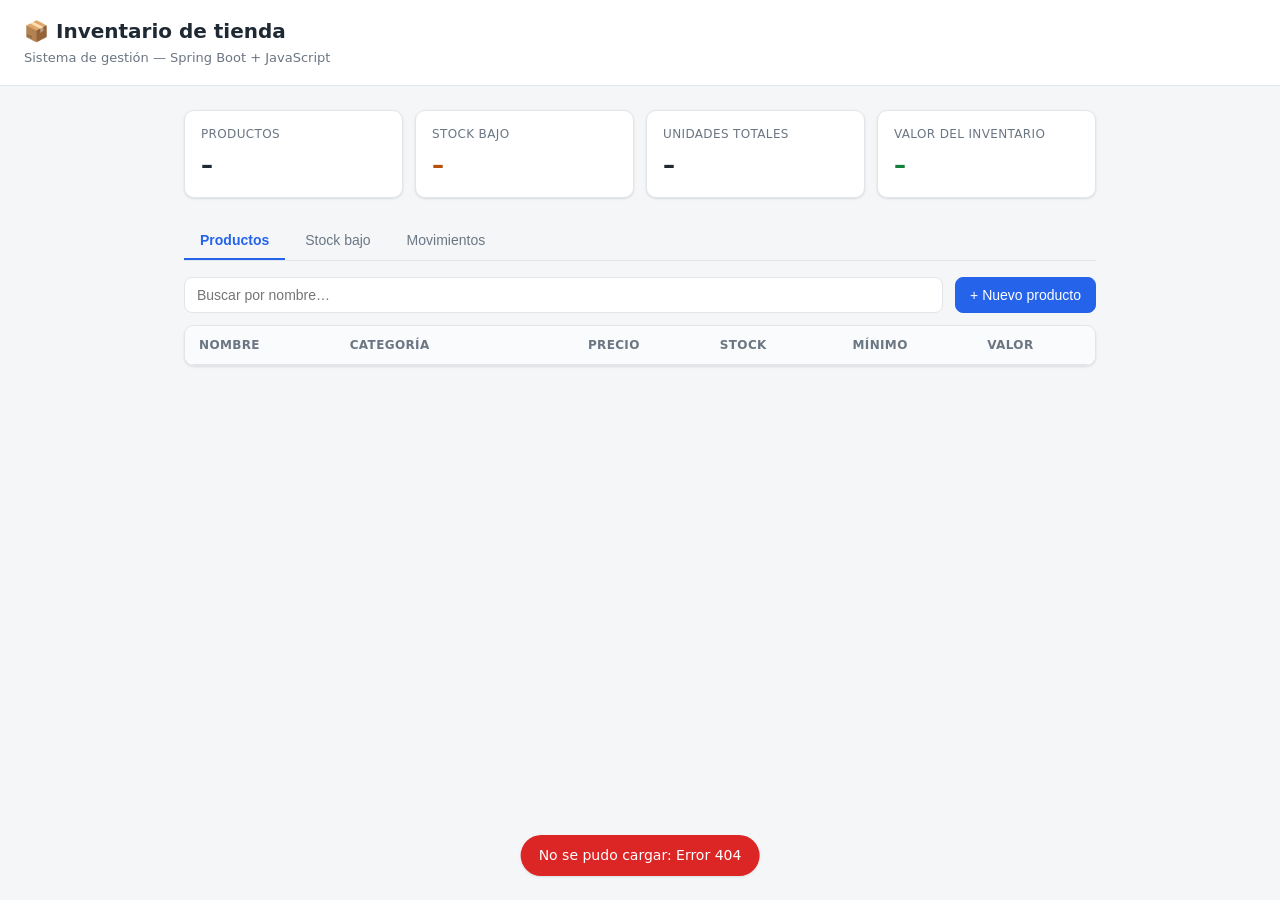
==== src/main/resources/static/index.html @ 559b766b "App web de gestión de inventario: Spring Boot + REST API + frontend JS Arquitectura por capas (contr" ====
<!DOCTYPE html>
<html lang="es">
<head>
    <meta charset="UTF-8">
    <meta name="viewport" content="width=device-width, initial-scale=1.0">
    <title>Inventario · Gestión de tienda</title>
    <link rel="stylesheet" href="css/styles.css">
    <link rel="icon" href="data:image/svg+xml,<svg xmlns='http://www.w3.org/2000/svg' viewBox='0 0 100 100'><text y='.9em' font-size='90'>📦</text></svg>">
</head>
<body>
<header class="topbar">
    <h1>📦 Inventario de tienda</h1>
    <span class="topbar__sub">Sistema de gestión — Spring Boot + JavaScript</span>
</header>

<main class="container">

    <!-- Panel de resumen -->
    <section class="cards" id="cards">
        <article class="card"><span class="card__label">Productos</span><span class="card__value" id="kpiProductos">–</span></article>
        <article class="card card--warn"><span class="card__label">Stock bajo</span><span class="card__value" id="kpiStockBajo">–</span></article>
        <article class="card"><span class="card__label">Unidades totales</span><span class="card__value" id="kpiUnidades">–</span></article>
        <article class="card card--money"><span class="card__label">Valor del inventario</span><span class="card__value" id="kpiValor">–</span></article>
    </section>

    <!-- Pestañas -->
    <nav class="tabs">
        <button class="tab is-active" data-tab="productos">Productos</button>
        <button class="tab" data-tab="stockBajo">Stock bajo</button>
        <button class="tab" data-tab="movimientos">Movimientos</button>
    </nav>

    <!-- Tab: productos -->
    <section id="tab-productos" class="tabpanel">
        <div class="toolbar">
            <input type="search" id="buscador" placeholder="Buscar por nombre…" autocomplete="off">
            <button class="btn btn--primary" id="btnNuevo">+ Nuevo producto</button>
        </div>
        <div class="tabla-wrap">
            <table class="tabla">
                <thead>
                <tr>
                    <th>Nombre</th><th>Categoría</th><th class="num">Precio</th>
                    <th class="num">Stock</th><th class="num">Mínimo</th>
                    <th class="num">Valor</th><th></th>
                </tr>
                </thead>
                <tbody id="tbodyProductos"></tbody>
            </table>
        </div>
    </section>

    <!-- Tab: stock bajo -->
    <section id="tab-stockBajo" class="tabpanel" hidden>
        <p class="hint">Productos cuyo stock está en el mínimo o por debajo. Registra una entrada para reponerlos.</p>
        <div class="tabla-wrap">
            <table class="tabla">
                <thead>
                <tr><th>Nombre</th><th>Categoría</th><th class="num">Stock</th><th class="num">Mínimo</th><th></th></tr>
                </thead>
                <tbody id="tbodyStockBajo"></tbody>
            </table>
        </div>
    </section>

    <!-- Tab: movimientos -->
    <section id="tab-movimientos" class="tabpanel" hidden>
        <p class="hint">Historial de entradas y salidas de stock. No se puede editar: es la trazabilidad.</p>
        <div class="tabla-wrap">
            <table class="tabla">
                <thead>
                <tr><th>Fecha</th><th>Producto</th><th>Tipo</th><th class="num">Cantidad</th><th class="num">Stock final</th><th>Motivo</th></tr>
                </thead>
                <tbody id="tbodyMovimientos"></tbody>
            </table>
        </div>
    </section>
</main>

<!-- Modal: crear / editar producto -->
<dialog id="dlgProducto">
    <form method="dialog" id="formProducto">
        <h2 id="dlgProductoTitulo">Nuevo producto</h2>
        <label>Nombre <input name="nombre" required maxlength="120"></label>
        <label>Categoría <input name="categoria" maxlength="60" list="categorias"></label>
        <datalist id="categorias"></datalist>
        <div class="grid2">
            <label>Precio (USD) <input name="precio" type="number" min="0" step="0.01" required></label>
            <label>Stock actual <input name="stock" type="number" min="0" step="1" required></label>
        </div>
        <label>Stock mínimo (alerta) <input name="stockMinimo" type="number" min="0" step="1" required></label>
        <p class="form-error" id="errProducto" hidden></p>
        <menu>
            <button value="cancel" class="btn">Cancelar</button>
            <button value="ok" class="btn btn--primary" id="btnGuardarProducto">Guardar</button>
        </menu>
    </form>
</dialog>

<!-- Modal: registrar movimiento -->
<dialog id="dlgMovimiento">
    <form method="dialog" id="formMovimiento">
        <h2>Registrar movimiento</h2>
        <p class="dlg-producto" id="movProductoNombre"></p>
        <input type="hidden" name="productoId">
        <div class="grid2">
            <label>Tipo
                <select name="tipo">
                    <option value="ENTRADA">Entrada (+)</option>
                    <option value="SALIDA">Salida (−)</option>
                </select>
            </label>
            <label>Cantidad <input name="cantidad" type="number" min="1" step="1" required></label>
        </div>
        <label>Motivo <input name="motivo" maxlength="200" placeholder="Compra a proveedor, venta, merma…"></label>
        <p class="form-error" id="errMovimiento" hidden></p>
        <menu>
            <button value="cancel" class="btn">Cancelar</button>
            <button value="ok" class="btn btn--primary">Registrar</button>
        </menu>
    </form>
</dialog>

<div id="toast" class="toast" hidden></div>

<script src="js/app.js"></script>
</body>
</html>
---- src/main/resources/static/css/styles.css ----
:root {
    --bg: #f4f6f8;
    --surface: #ffffff;
    --border: #e2e6ea;
    --text: #1f2933;
    --text-soft: #6b7683;
    --primary: #2563eb;
    --primary-dark: #1d4ed8;
    --warn: #b45309;
    --warn-bg: #fef3c7;
    --danger: #dc2626;
    --ok: #15803d;
    --shadow: 0 1px 3px rgba(0, 0, 0, .08), 0 1px 2px rgba(0, 0, 0, .04);
}

* { box-sizing: border-box; }

html { color-scheme: light; }

body {
    margin: 0;
    background: var(--bg);
    color: var(--text);
    font: 15px/1.5 system-ui, -apple-system, "Segoe UI", Roboto, sans-serif;
}

.topbar {
    background: var(--surface);
    border-bottom: 1px solid var(--border);
    padding: 16px 24px;
}
.topbar h1 { margin: 0; font-size: 20px; }
.topbar__sub { color: var(--text-soft); font-size: 13px; }

.container { max-width: 960px; margin: 0 auto; padding: 24px; }

/* --- Tarjetas de resumen --- */
.cards {
    display: grid;
    grid-template-columns: repeat(4, 1fr);
    gap: 12px;
    margin-bottom: 24px;
}
.card {
    background: var(--surface);
    border: 1px solid var(--border);
    border-radius: 10px;
    padding: 14px 16px;
    display: flex;
    flex-direction: column;
    gap: 4px;
    box-shadow: var(--shadow);
}
.card__label { font-size: 12px; color: var(--text-soft); text-transform: uppercase; letter-spacing: .03em; }
.card__value { font-size: 24px; font-weight: 700; }
.card--warn .card__value { color: var(--warn); }
.card--money .card__value { color: var(--ok); }

/* --- Pestañas --- */
.tabs { display: flex; gap: 4px; border-bottom: 1px solid var(--border); margin-bottom: 16px; }
.tab {
    background: none;
    border: none;
    padding: 10px 16px;
    font-size: 14px;
    color: var(--text-soft);
    cursor: pointer;
    border-bottom: 2px solid transparent;
}
.tab.is-active { color: var(--primary); border-bottom-color: var(--primary); font-weight: 600; }

/* --- Toolbar --- */
.toolbar { display: flex; gap: 12px; margin-bottom: 12px; }
.toolbar input[type="search"] {
    flex: 1;
    padding: 9px 12px;
    border: 1px solid var(--border);
    border-radius: 8px;
    font-size: 14px;
    background: var(--surface);
    color: var(--text);
}
.hint { color: var(--text-soft); font-size: 13px; margin: 0 0 12px; }

/* --- Tabla --- */
.tabla-wrap { overflow-x: auto; background: var(--surface); border: 1px solid var(--border); border-radius: 10px; box-shadow: var(--shadow); }
.tabla { width: 100%; border-collapse: collapse; font-size: 14px; }
.tabla th, .tabla td { padding: 10px 14px; text-align: left; border-bottom: 1px solid var(--border); }
.tabla th { background: #fafbfc; font-size: 12px; text-transform: uppercase; letter-spacing: .03em; color: var(--text-soft); }
.tabla tbody tr:last-child td { border-bottom: none; }
.tabla .num { text-align: right; }
.tabla tr:hover td { background: #f8fafc; }
.fila-alerta td { background: var(--warn-bg) !important; }

.badge { display: inline-block; padding: 2px 8px; border-radius: 999px; font-size: 12px; font-weight: 600; }
.badge--entrada { background: #dcfce7; color: var(--ok); }
.badge--salida { background: #fee2e2; color: var(--danger); }
.badge--alerta { background: var(--warn-bg); color: var(--warn); }

/* --- Botones --- */
.btn {
    padding: 9px 14px;
    border: 1px solid var(--border);
    background: var(--surface);
    border-radius: 8px;
    font-size: 14px;
    cursor: pointer;
    color: var(--text);
}
.btn:hover { background: #f1f5f9; }
.btn--primary { background: var(--primary); border-color: var(--primary); color: #fff; }
.btn--primary:hover { background: var(--primary-dark); }
.btn--icon { padding: 4px 8px; font-size: 13px; }
.btn--link { border: none; background: none; color: var(--primary); cursor: pointer; padding: 4px; }
.btn--danger { color: var(--danger); }

.acciones { display: flex; gap: 4px; justify-content: flex-end; }

/* --- Diálogos --- */
dialog {
    border: none;
    border-radius: 12px;
    padding: 24px;
    width: min(420px, 92vw);
    box-shadow: 0 20px 40px rgba(0, 0, 0, .2);
    background: var(--surface);
    color: var(--text);
}
dialog::backdrop { background: rgba(15, 23, 42, .45); }
dialog h2 { margin: 0 0 16px; font-size: 18px; }
dialog form label { display: block; margin-bottom: 12px; font-size: 13px; color: var(--text-soft); }
dialog form input, dialog form select {
    display: block;
    width: 100%;
    margin-top: 4px;
    padding: 8px 10px;
    border: 1px solid var(--border);
    border-radius: 8px;
    font-size: 14px;
    color: var(--text);
    background: var(--surface);
}
.grid2 { display: grid; grid-template-columns: 1fr 1fr; gap: 12px; }
dialog menu { display: flex; justify-content: flex-end; gap: 8px; margin: 16px 0 0; padding: 0; }
.dlg-producto { font-weight: 600; margin: 0 0 12px; }
.form-error { color: var(--danger); font-size: 13px; margin: 4px 0 0; }

/* --- Toast --- */
.toast {
    position: fixed;
    bottom: 24px;
    left: 50%;
    transform: translateX(-50%);
    background: var(--text);
    color: #fff;
    padding: 10px 18px;
    border-radius: 999px;
    font-size: 14px;
    box-shadow: var(--shadow);
    z-index: 10;
}
.toast--error { background: var(--danger); }

/* --- Responsive --- */
@media (max-width: 700px) {
    .cards { grid-template-columns: 1fr 1fr; }
    .container { padding: 16px; }
}
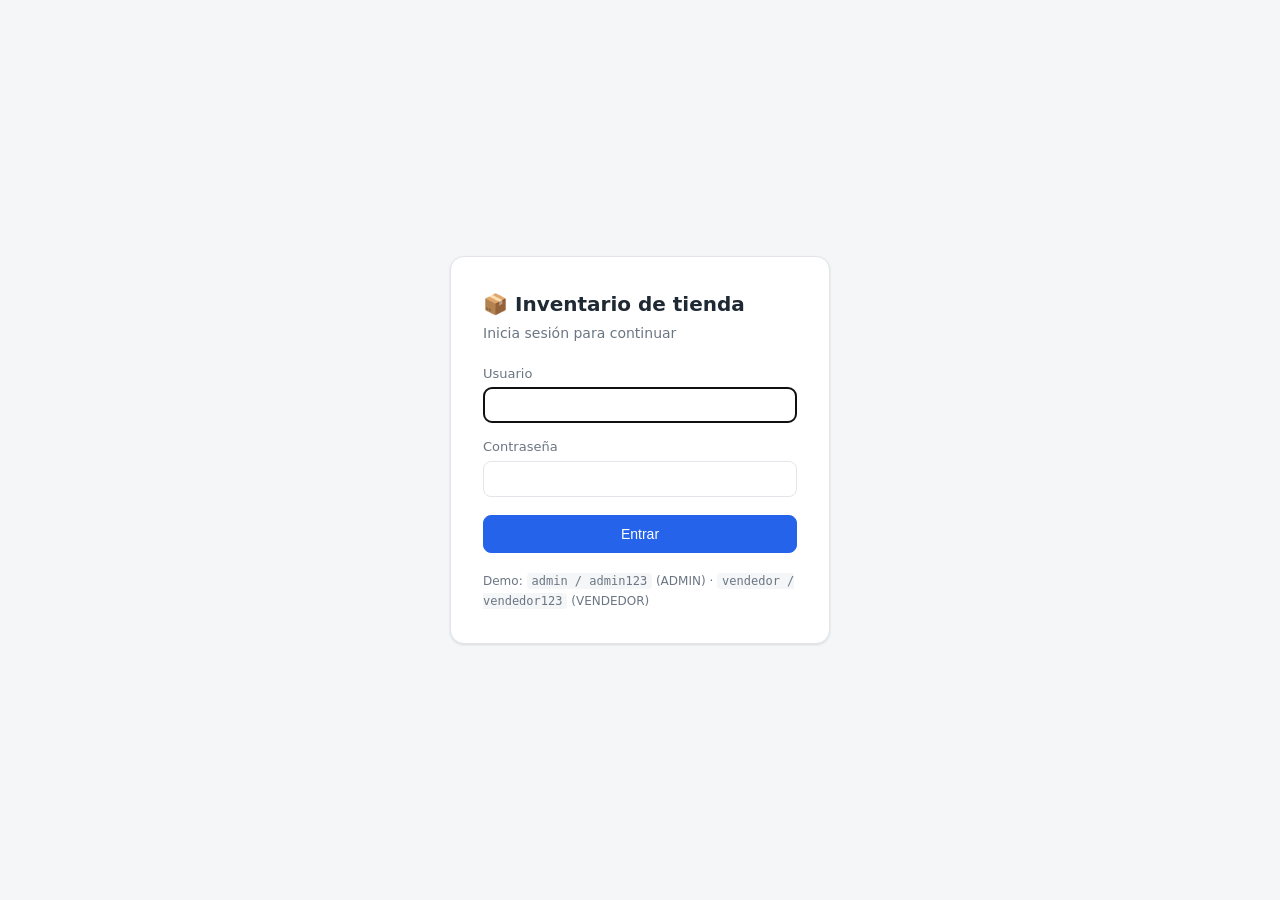
==== commit 5209c7db: "Autenticacion JWT con roles + despliegue con Docker/Render - Spring Security + JWT: login, filtro pr" ====
--- a/src/main/resources/static/index.html
+++ b/src/main/resources/static/index.html
@@ -9,8 +9,14 @@
 </head>
 <body>
 <header class="topbar">
-    <h1>📦 Inventario de tienda</h1>
-    <span class="topbar__sub">Sistema de gestión — Spring Boot + JavaScript</span>
+    <div>
+        <h1>📦 Inventario de tienda</h1>
+        <span class="topbar__sub">Sistema de gestión — Spring Boot + JavaScript</span>
+    </div>
+    <div class="topbar__user">
+        <span id="usuarioInfo"></span>
+        <button class="btn btn--icon" id="btnSalir">Cerrar sesión</button>
+    </div>
 </header>
 
 <main class="container">
@@ -28,6 +34,7 @@
         <button class="tab is-active" data-tab="productos">Productos</button>
         <button class="tab" data-tab="stockBajo">Stock bajo</button>
         <button class="tab" data-tab="movimientos">Movimientos</button>
+        <button class="tab solo-admin" data-tab="usuarios" hidden>Usuarios</button>
     </nav>
 
     <!-- Tab: productos -->
@@ -72,6 +79,22 @@
                 <tr><th>Fecha</th><th>Producto</th><th>Tipo</th><th class="num">Cantidad</th><th class="num">Stock final</th><th>Motivo</th></tr>
                 </thead>
                 <tbody id="tbodyMovimientos"></tbody>
+            </table>
+        </div>
+    </section>
+
+    <!-- Tab: usuarios (solo ADMIN) -->
+    <section id="tab-usuarios" class="tabpanel" hidden>
+        <div class="toolbar">
+            <p class="hint" style="flex:1;margin:0">Usuarios del sistema. Solo un ADMIN ve esta sección.</p>
+            <button class="btn btn--primary" id="btnNuevoUsuario">+ Nuevo usuario</button>
+        </div>
+        <div class="tabla-wrap">
+            <table class="tabla">
+                <thead>
+                <tr><th>Usuario</th><th>Nombre</th><th>Rol</th><th>Estado</th><th></th></tr>
+                </thead>
+                <tbody id="tbodyUsuarios"></tbody>
             </table>
         </div>
     </section>
@@ -121,6 +144,29 @@
     </form>
 </dialog>
 
+<!-- Modal: crear usuario -->
+<dialog id="dlgUsuario">
+    <form method="dialog" id="formUsuario">
+        <h2>Nuevo usuario</h2>
+        <label>Usuario <input name="username" required minlength="3" maxlength="40"></label>
+        <label>Nombre <input name="nombre" required maxlength="80"></label>
+        <div class="grid2">
+            <label>Contraseña <input name="password" type="password" required minlength="6"></label>
+            <label>Rol
+                <select name="rol">
+                    <option value="VENDEDOR">Vendedor</option>
+                    <option value="ADMIN">Admin</option>
+                </select>
+            </label>
+        </div>
+        <p class="form-error" id="errUsuario" hidden></p>
+        <menu>
+            <button value="cancel" class="btn">Cancelar</button>
+            <button value="ok" class="btn btn--primary">Crear</button>
+        </menu>
+    </form>
+</dialog>
+
 <div id="toast" class="toast" hidden></div>
 
 <script src="js/app.js"></script>
--- a/src/main/resources/static/css/styles.css
+++ b/src/main/resources/static/css/styles.css
@@ -28,9 +28,49 @@
     background: var(--surface);
     border-bottom: 1px solid var(--border);
     padding: 16px 24px;
+    display: flex;
+    align-items: center;
+    justify-content: space-between;
+    gap: 12px;
+    flex-wrap: wrap;
 }
 .topbar h1 { margin: 0; font-size: 20px; }
 .topbar__sub { color: var(--text-soft); font-size: 13px; }
+.topbar__user { display: flex; align-items: center; gap: 12px; font-size: 13px; color: var(--text-soft); }
+
+/* --- Pantalla de login --- */
+.login-body {
+    display: flex;
+    align-items: center;
+    justify-content: center;
+    min-height: 100vh;
+    padding: 24px;
+}
+.login-card {
+    background: var(--surface);
+    border: 1px solid var(--border);
+    border-radius: 14px;
+    box-shadow: var(--shadow);
+    padding: 32px;
+    width: min(380px, 100%);
+}
+.login-card h1 { margin: 0 0 4px; font-size: 20px; }
+.login-sub { color: var(--text-soft); font-size: 14px; margin: 0 0 20px; }
+.login-card label { display: block; margin-bottom: 14px; font-size: 13px; color: var(--text-soft); }
+.login-card input {
+    display: block;
+    width: 100%;
+    margin-top: 4px;
+    padding: 9px 11px;
+    border: 1px solid var(--border);
+    border-radius: 8px;
+    font-size: 14px;
+    background: var(--surface);
+    color: var(--text);
+}
+.login-card .btn--primary { width: 100%; margin-top: 4px; padding: 10px; }
+.login-demo { margin: 18px 0 0; font-size: 12px; color: var(--text-soft); line-height: 1.7; }
+.login-demo code { background: var(--bg); padding: 1px 5px; border-radius: 4px; }
 
 .container { max-width: 960px; margin: 0 auto; padding: 24px; }
 
